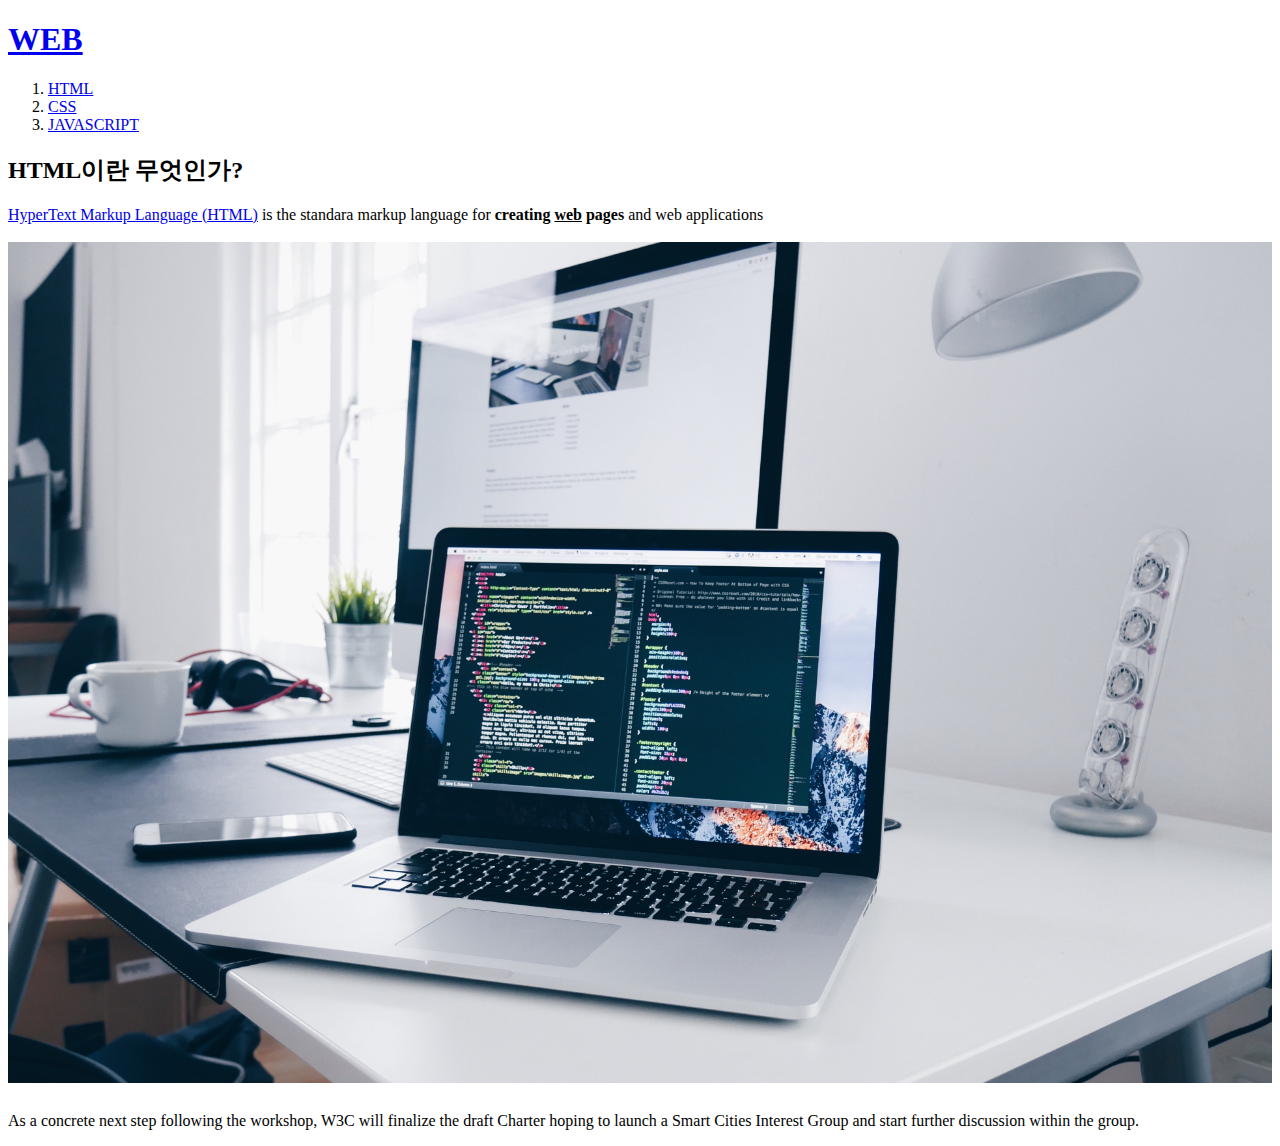
==== 1.html @ 1ee66847 "web/first" ====
<!DOCTYPE html>
<html lang="en">
<head>
    <meta charset="UTF-8">
    <meta http-equiv="X-UA-Compatible" content="IE=edge">
    <meta name="viewport" content="width=device-width, initial-scale=1.0">
    <title>web1 - HTML</title>
</head>
<body>
    <h1><a href="index.html">WEB</a></h1>
    <ol>
        <li><a href="1.html"> HTML</a> </li>
        <li><a href="2.html"> CSS</a></li>
        <li><a href="3.html"> JAVASCRIPT</a></li>
    </ol>
    <h2>HTML이란 무엇인가?</h2>
    
    <p><a href="https://www.w3.org/" target="_blank" 
    title="html specification">
    HyperText Markup Language (HTML)</a> is the standara markup 
    language for <strong>creating <u>web</u> pages</strong> 
    and web applications<br> <br>
    <img src="coding.jpg" width="100%">
    </p><p style="margin-top: 25px;">
    As a concrete next step following the workshop, 
    W3C will finalize the draft Charter hoping to launch 
    a Smart Cities Interest Group and start further discussion
    within the group.</p>
</body>
</html>
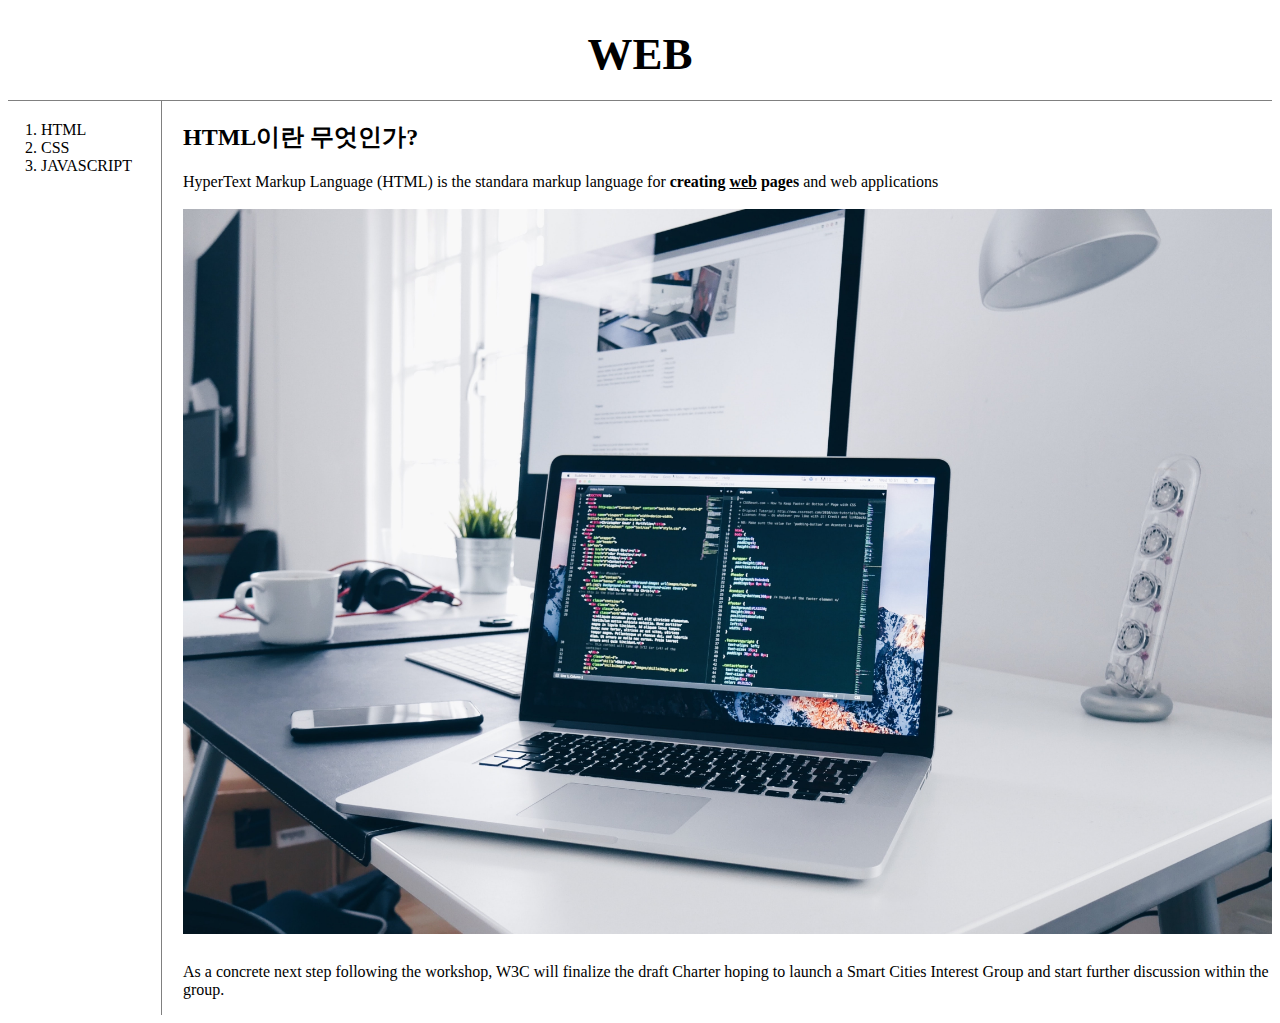
==== commit 32ea4d4a: "web/first" ====
--- a/1.html
+++ b/1.html
@@ -5,14 +5,26 @@
     <meta http-equiv="X-UA-Compatible" content="IE=edge">
     <meta name="viewport" content="width=device-width, initial-scale=1.0">
     <title>web1 - HTML</title>
+    <!-- Global site tag (gtag.js) - Google Analytics -->
+    <script async src="https://www.googletagmanager.com/gtag/js?id=G-KBN98G0PZ1"></script>
+    <script>
+    window.dataLayer = window.dataLayer || [];
+    function gtag(){dataLayer.push(arguments);}
+    gtag('js', new Date());
+
+  gtag('config', 'G-KBN98G0PZ1');
+</script>
+<link rel="stylesheet" href="style.css">
 </head>
 <body>
     <h1><a href="index.html">WEB</a></h1>
-    <ol>
+    <div id="grid">
+        <ol>
         <li><a href="1.html"> HTML</a> </li>
         <li><a href="2.html"> CSS</a></li>
         <li><a href="3.html"> JAVASCRIPT</a></li>
     </ol>
+    <div id="article">
     <h2>HTML이란 무엇인가?</h2>
     
     <p><a href="https://www.w3.org/" target="_blank" 
@@ -26,5 +38,20 @@
     W3C will finalize the draft Charter hoping to launch 
     a Smart Cities Interest Group and start further discussion
     within the group.</p>
+    </div>
+</div>
+    <!--Start of Tawk.to Script-->
+    <script type="text/javascript">
+    var Tawk_API=Tawk_API||{}, Tawk_LoadStart=new Date();
+    (function(){
+    var s1=document.createElement("script"),s0=document.getElementsByTagName("script")[0];
+    s1.async=true;
+    s1.src='https://embed.tawk.to/61138c8a649e0a0a5cd0966e/1fcq5pvqp';
+    s1.charset='UTF-8';
+    s1.setAttribute('crossorigin','*');
+    s0.parentNode.insertBefore(s1,s0);
+    })();
+    </script>
+    <!--End of Tawk.to Script-->
 </body>
 </html>--- a/style.css
+++ b/style.css
@@ -0,0 +1,38 @@
+a{
+    color:black;
+    text-decoration: none;
+}
+h1{
+    font-size: 45px;
+    text-align: center;
+    border-bottom: 1px solid gray;
+    margin:0;
+    padding:20px;
+}
+ol{
+    border-right: 1px solid gray;
+    width: 100px;
+    margin: 0;
+    padding: 20px;
+}
+#grid{
+    display: grid;
+    grid-template-columns: 150px 1fr;
+}
+#grid ol{
+    padding-left: 33px;
+}
+#grid #article{
+    padding-left: 25px;
+}
+@media(max-width:800px){
+    #grid{
+        display:block;
+    }
+    ol{
+        border-right: none;
+    }
+    h1{
+        border-bottom: none;
+    }
+}